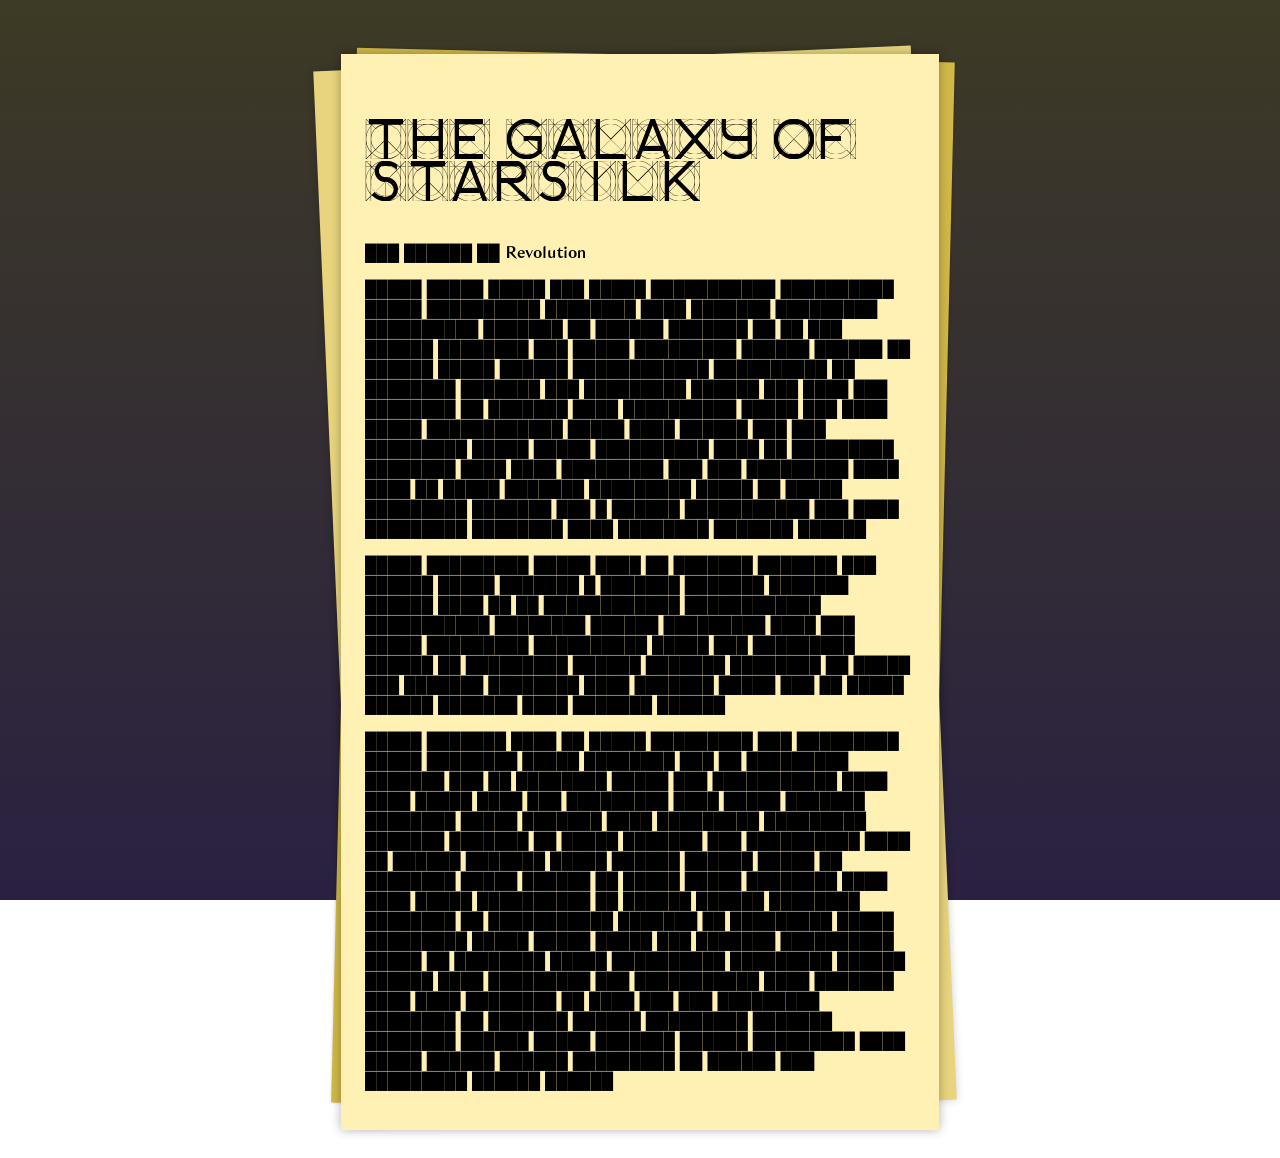
==== index.html @ 587cf130 "Initial Commit" ====
<!DOCTYPE html>
<html>
     <link rel="stylesheet" type="text/css" href="style.css">    
<body>
<div class="letter">
    <h1>
        The Galaxy of Starsilk
    </h1>
<p>███ ██████ ██ Revolution</p>
<p>█████ █████ █████ ███ █████ ███████████ ██████████ █████ ██████████ ████████ ████ ███████ █████████ ██████████ ███████ ██ ██████ ███████ ██ ██ ███ ██████ ████████ ███ █████ █████████ ██████ ██████ ██ ██████ █████ ██████ ████████████ ██████████ ██ ████████ ███████ ███ █████████ ██████ ███ ████ ███ ████████ ██ ███████ ████ ██████████ █████ ███ ████ █████ ████████████ █████ ████ ██████ ███ ███ █████████ █████ █████ ██████████ ████ ██ █████████ ████████ ████ ████ █████████ ███ ███ █████████ ████ ████ ██ █████ ███████ █████████ █████ ██ █████ █████████ ███████ ███ █ ██████ ███████████ ███ ████ █████████ ████████ ████ ████████ ███████ ██████ </p>
<p>█████ █████████ █████ ████ ██ ███████ ███████ ███ ██████ █████ ███████ █ ███████ ███████ ███████ ██████ ████ ██ ██ ████████████ ████████████ ███████████ ████████ ██████ █████████ ████ ███ █████ █████████ ██████████ █████ ███ █████████ ██████ ██ █████████ ██████ ███████ ████████ ██ █████ ███ ███████ ████████ ████ ███████ █████ ███ ██ █████ ██████ ███████ ████ ███████ ██████ </p>
<p>█████ ███████ ████ ██ █████ █████████ ███ █████████ █████ ████████ █████ ████████ ███ ██ █████████ ███████ ███ ██ ████████ █████ ███ ███████████ ████ ████ █████ ████ ███ █████████ ████ █████ ███████ ████████ █████ ███████ ████ █████████ █████████ ███████ ███████ ██ █████ ███████ ███ ██████████ ████ ██ ██████ ███████ █████ ██████ ██████ █████ ██ ████████ █████ ██████ ██ █████ █████ ████████ ████ ████ █████ ██████████ ██ ██████ ██████ ████████ ████████ ██ ███████████ ███████ ██ █████████ █████ █████████ █████ █████ █████ ███ ███████ ██████████ █████ ██ ████████ █████ ██████████ █████████ ██████ ██████ ████ █████████ ███ ███████████ ████ ███████ ████ ████ ████████ ██ ████ ███ ███ █████████ ████████ ██ ███████ ██████ █████████ ███████ ████████ ██████ █████ ███████ ██████ █████████ ████ █████ ██████ ██████ █████████ ██ ██████ ███ █████████ ██████ ██████ </p>
</div>
</body>
</html>
---- style.css ----
@font-face {
  font-family: LorentzSword;
  src: url(Fonts/LorentzSword-Regular.otf);
}

@font-face {
  font-family: Bagnard;
  src: url(Fonts/BagnardSans.otf);
}

@font-face {
  font-family: GrilleBook;
  src: url(Fonts/GrilleBook.ttf);
}

@font-face {
  font-family: Grille;
  src: url(Fonts/Grille.ttf);
}

body {
  background: linear-gradient(#3d3a25, #2a2142);
  background-attachment: fixed; /*edit*/
  font-family: Bagnard;
  font-size: 16px;
  padding: 20px;
}

h1 {
  font-family: GrilleBook;
  font-size: 60px;
  font-weight: 120;
}

img {
  max-width: 100%;
  height: auto;
}

.letter {
  background: hsl(49, 100%, 85%);
  box-shadow: 0 0 10px rgba(0,0,0,0.3);
  margin: 26px auto 0;
  max-width: 550px;
  min-height: 300px;
  padding: 24px;
  position: relative;
  width: 80%;
}
.letter:before, .letter:after {
  content: "";
  height: 98%;
  position: absolute;
  width: 100%;
  z-index: -1;
}
.letter:before {
  background: hsl(49, 70%, 70%);;
  box-shadow: 0 0 8px rgba(0,0,0,0.2);
  left: -5px;
  top: 4px;
  transform: rotate(-2.5deg);
}
.letter:after {
  background: hsl(49, 60%, 55%);
  box-shadow: 0 0 3px rgba(0,0,0,0.2);
  right: -3px;
  top: 1px;
  transform: rotate(1.4deg);
}
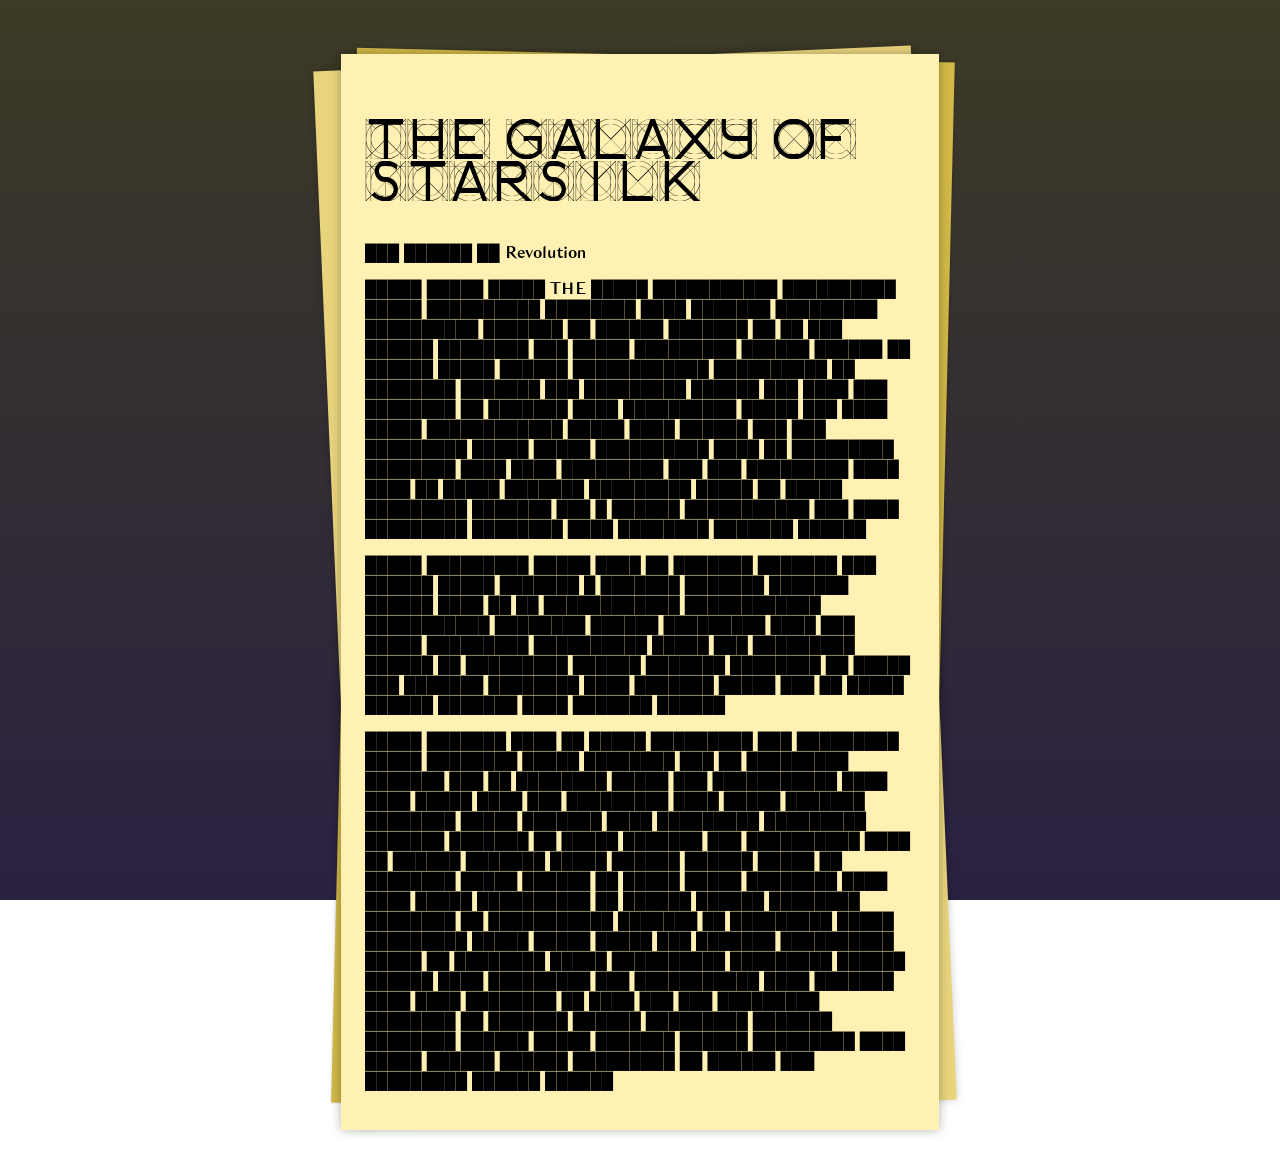
==== commit f485f565: "Text change in index" ====
--- a/index.html
+++ b/index.html
@@ -7,7 +7,7 @@
         The Galaxy of Starsilk
     </h1>
 <p>███ ██████ ██ Revolution</p>
-<p>█████ █████ █████ ███ █████ ███████████ ██████████ █████ ██████████ ████████ ████ ███████ █████████ ██████████ ███████ ██ ██████ ███████ ██ ██ ███ ██████ ████████ ███ █████ █████████ ██████ ██████ ██ ██████ █████ ██████ ████████████ ██████████ ██ ████████ ███████ ███ █████████ ██████ ███ ████ ███ ████████ ██ ███████ ████ ██████████ █████ ███ ████ █████ ████████████ █████ ████ ██████ ███ ███ █████████ █████ █████ ██████████ ████ ██ █████████ ████████ ████ ████ █████████ ███ ███ █████████ ████ ████ ██ █████ ███████ █████████ █████ ██ █████ █████████ ███████ ███ █ ██████ ███████████ ███ ████ █████████ ████████ ████ ████████ ███████ ██████ </p>
+<p>█████ █████ █████ THE █████ ███████████ ██████████ █████ ██████████ ████████ ████ ███████ █████████ ██████████ ███████ ██ ██████ ███████ ██ ██ ███ ██████ ████████ ███ █████ █████████ ██████ ██████ ██ ██████ █████ ██████ ████████████ ██████████ ██ ████████ ███████ ███ █████████ ██████ ███ ████ ███ ████████ ██ ███████ ████ ██████████ █████ ███ ████ █████ ████████████ █████ ████ ██████ ███ ███ █████████ █████ █████ ██████████ ████ ██ █████████ ████████ ████ ████ █████████ ███ ███ █████████ ████ ████ ██ █████ ███████ █████████ █████ ██ █████ █████████ ███████ ███ █ ██████ ███████████ ███ ████ █████████ ████████ ████ ████████ ███████ ██████ </p>
 <p>█████ █████████ █████ ████ ██ ███████ ███████ ███ ██████ █████ ███████ █ ███████ ███████ ███████ ██████ ████ ██ ██ ████████████ ████████████ ███████████ ████████ ██████ █████████ ████ ███ █████ █████████ ██████████ █████ ███ █████████ ██████ ██ █████████ ██████ ███████ ████████ ██ █████ ███ ███████ ████████ ████ ███████ █████ ███ ██ █████ ██████ ███████ ████ ███████ ██████ </p>
 <p>█████ ███████ ████ ██ █████ █████████ ███ █████████ █████ ████████ █████ ████████ ███ ██ █████████ ███████ ███ ██ ████████ █████ ███ ███████████ ████ ████ █████ ████ ███ █████████ ████ █████ ███████ ████████ █████ ███████ ████ █████████ █████████ ███████ ███████ ██ █████ ███████ ███ ██████████ ████ ██ ██████ ███████ █████ ██████ ██████ █████ ██ ████████ █████ ██████ ██ █████ █████ ████████ ████ ████ █████ ██████████ ██ ██████ ██████ ████████ ████████ ██ ███████████ ███████ ██ █████████ █████ █████████ █████ █████ █████ ███ ███████ ██████████ █████ ██ ████████ █████ ██████████ █████████ ██████ ██████ ████ █████████ ███ ███████████ ████ ███████ ████ ████ ████████ ██ ████ ███ ███ █████████ ████████ ██ ███████ ██████ █████████ ███████ ████████ ██████ █████ ███████ ██████ █████████ ████ █████ ██████ ██████ █████████ ██ ██████ ███ █████████ ██████ ██████ </p>
 </div>
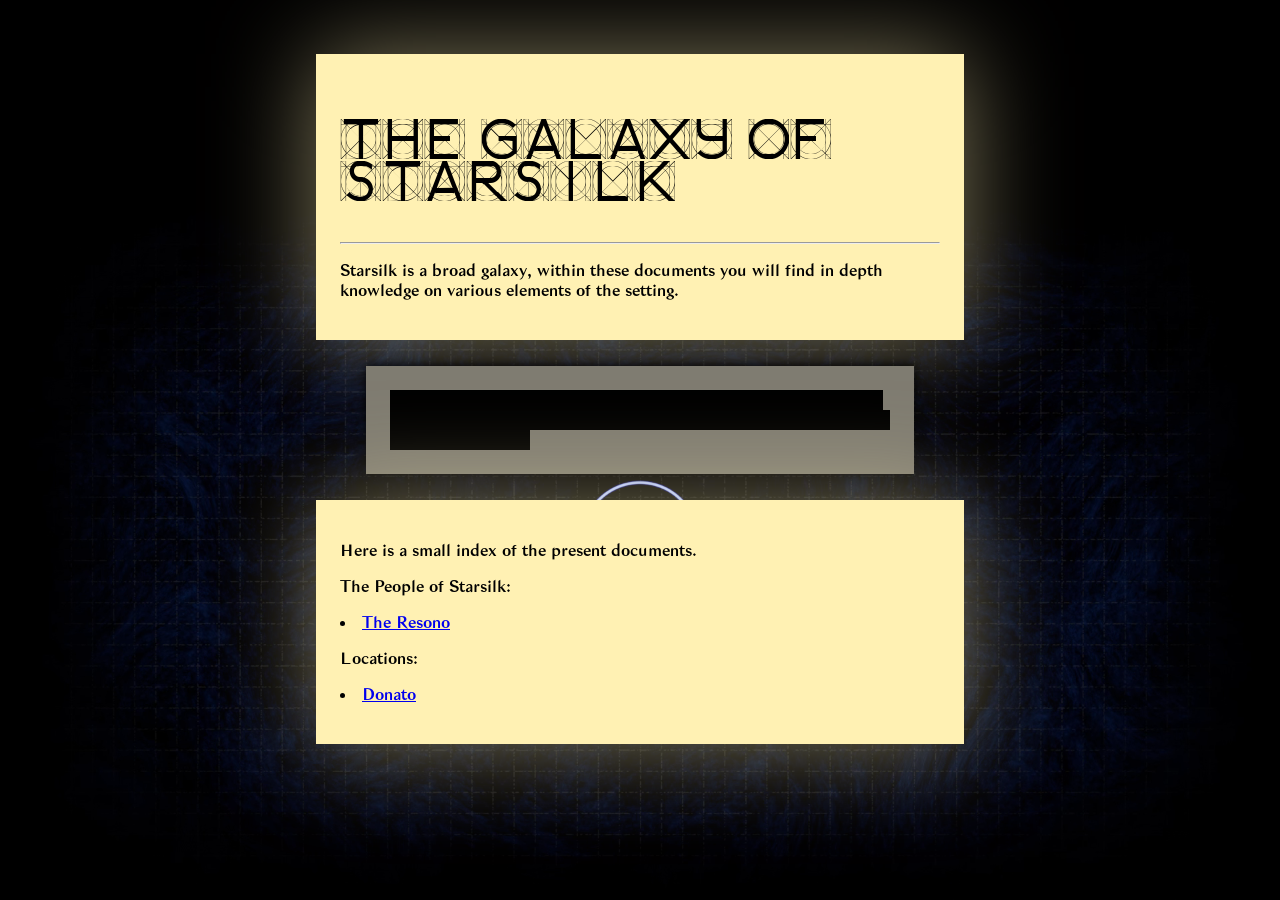
==== commit 99352a4f: "Format Changes" ====
--- a/index.html
+++ b/index.html
@@ -2,14 +2,31 @@
 <html>
      <link rel="stylesheet" type="text/css" href="style.css">    
 <body>
-<div class="letter">
+    <video autoplay muted loop id="bgVideo">
+        <source src="Images/mapBackground.webm" type="video/mp4">
+    </video>
+<div class="document">
     <h1>
         The Galaxy of Starsilk
     </h1>
-<p>███ ██████ ██ Revolution</p>
-<p>█████ █████ █████ THE █████ ███████████ ██████████ █████ ██████████ ████████ ████ ███████ █████████ ██████████ ███████ ██ ██████ ███████ ██ ██ ███ ██████ ████████ ███ █████ █████████ ██████ ██████ ██ ██████ █████ ██████ ████████████ ██████████ ██ ████████ ███████ ███ █████████ ██████ ███ ████ ███ ████████ ██ ███████ ████ ██████████ █████ ███ ████ █████ ████████████ █████ ████ ██████ ███ ███ █████████ █████ █████ ██████████ ████ ██ █████████ ████████ ████ ████ █████████ ███ ███ █████████ ████ ████ ██ █████ ███████ █████████ █████ ██ █████ █████████ ███████ ███ █ ██████ ███████████ ███ ████ █████████ ████████ ████ ████████ ███████ ██████ </p>
-<p>█████ █████████ █████ ████ ██ ███████ ███████ ███ ██████ █████ ███████ █ ███████ ███████ ███████ ██████ ████ ██ ██ ████████████ ████████████ ███████████ ████████ ██████ █████████ ████ ███ █████ █████████ ██████████ █████ ███ █████████ ██████ ██ █████████ ██████ ███████ ████████ ██ █████ ███ ███████ ████████ ████ ███████ █████ ███ ██ █████ ██████ ███████ ████ ███████ ██████ </p>
-<p>█████ ███████ ████ ██ █████ █████████ ███ █████████ █████ ████████ █████ ████████ ███ ██ █████████ ███████ ███ ██ ████████ █████ ███ ███████████ ████ ████ █████ ████ ███ █████████ ████ █████ ███████ ████████ █████ ███████ ████ █████████ █████████ ███████ ███████ ██ █████ ███████ ███ ██████████ ████ ██ ██████ ███████ █████ ██████ ██████ █████ ██ ████████ █████ ██████ ██ █████ █████ ████████ ████ ████ █████ ██████████ ██ ██████ ██████ ████████ ████████ ██ ███████████ ███████ ██ █████████ █████ █████████ █████ █████ █████ ███ ███████ ██████████ █████ ██ ████████ █████ ██████████ █████████ ██████ ██████ ████ █████████ ███ ███████████ ████ ███████ ████ ████ ████████ ██ ████ ███ ███ █████████ ████████ ██ ███████ ██████ █████████ ███████ ████████ ██████ █████ ███████ ██████ █████████ ████ █████ ██████ ██████ █████████ ██ ██████ ███ █████████ ██████ ██████ </p>
+    <hr>
+<p>Starsilk is a broad galaxy, within these documents you will find in depth knowledge on various elements of the setting.</p>
 </div>
+
+<div class="redactedDocument">
+<mark>
+    You will also find documents meant only for Game Masters, these are meant to be secrets so we encourage you to avoid reading these if you are a player.
+</mark>
+</div>
+
+<div class="document">
+<p>Here is a small index of the present documents.</p>
+<p>The People of Starsilk:
+<li><a href="The Resono.html">The Resono</a></li>
+<p>Locations:
+<li><a href="Donato.html">Donato</a></li>
+</p>
+</div>
+
 </body>
 </html>
--- a/style.css
+++ b/style.css
@@ -18,8 +18,24 @@
   src: url(Fonts/Grille.ttf);
 }
 
+@font-face {
+  font-family: Redacted;
+  font-weight: 400;
+  src: url(https://fonts.gstatic.com/s/redacted/v11/Z9XVDmdRShme2O_7aLTZ6Ow.woff2) format('woff2');
+  unicode-range: U+0000-00FF, U+0131, U+0152-0153, U+02BB-02BC, U+02C6, U+02DA, U+02DC, U+0304, U+0308, U+0329, U+2000-206F, U+20AC, U+2122, U+2191, U+2193, U+2212, U+2215, U+FEFF, U+FFFD;
+}
+
+
+#bgVideo {
+  position: fixed;
+  right: 0;
+  bottom: 0;
+  max-width: 100%; 
+  height: auto;
+}
+
 body {
-  background: linear-gradient(#3d3a25, #2a2142);
+  background: hsl(0, 0%, 0%);
   background-attachment: fixed; /*edit*/
   font-family: Bagnard;
   font-size: 16px;
@@ -37,34 +53,48 @@
   height: auto;
 }
 
-.letter {
+img:hover {
+   transform: scale(1.25);
+   background-color:  hsla(49, 100%, 85%, 0.63);
+}
+
+.document {
   background: hsl(49, 100%, 85%);
-  box-shadow: 0 0 10px rgba(0,0,0,0.3);
+  box-shadow: 0 0 100px hsla(49, 100%, 85%, 0.5);
   margin: 26px auto 0;
-  max-width: 550px;
-  min-height: 300px;
+  max-width: 600px;
+  min-height: 10px;
   padding: 24px;
   position: relative;
   width: 80%;
+  color: hsl(0, 0%, 0%);
 }
-.letter:before, .letter:after {
-  content: "";
-  height: 98%;
-  position: absolute;
-  width: 100%;
-  z-index: -1;
+
+.document::selection {
+  color: hsl(0, 0%, 100%);
+  background-color: black;
 }
-.letter:before {
-  background: hsl(49, 70%, 70%);;
-  box-shadow: 0 0 8px rgba(0,0,0,0.2);
-  left: -5px;
-  top: 4px;
-  transform: rotate(-2.5deg);
+
+.redactedDocument {
+  background: hsl(47, 6%, 47%);
+  box-shadow: 0 0 10px rgba(0,0,0,1);
+  margin: 26px auto 0;
+  max-width: 500px;
+  min-height: 10px;
+  padding: 24px;
+  position: relative;
+  width: 80%;
+
+  font-family: Bagnard;
+  color: hsl(0, 0%, 0%);
+  
 }
-.letter:after {
-  background: hsl(49, 60%, 55%);
-  box-shadow: 0 0 3px rgba(0,0,0,0.2);
-  right: -3px;
-  top: 1px;
-  transform: rotate(1.4deg);
+
+mark::selection {
+  color: hsl(0, 0%, 100%);
+}
+
+mark {
+  color: hsl(0, 0%, 0%);
+  background-color: black;
 }
